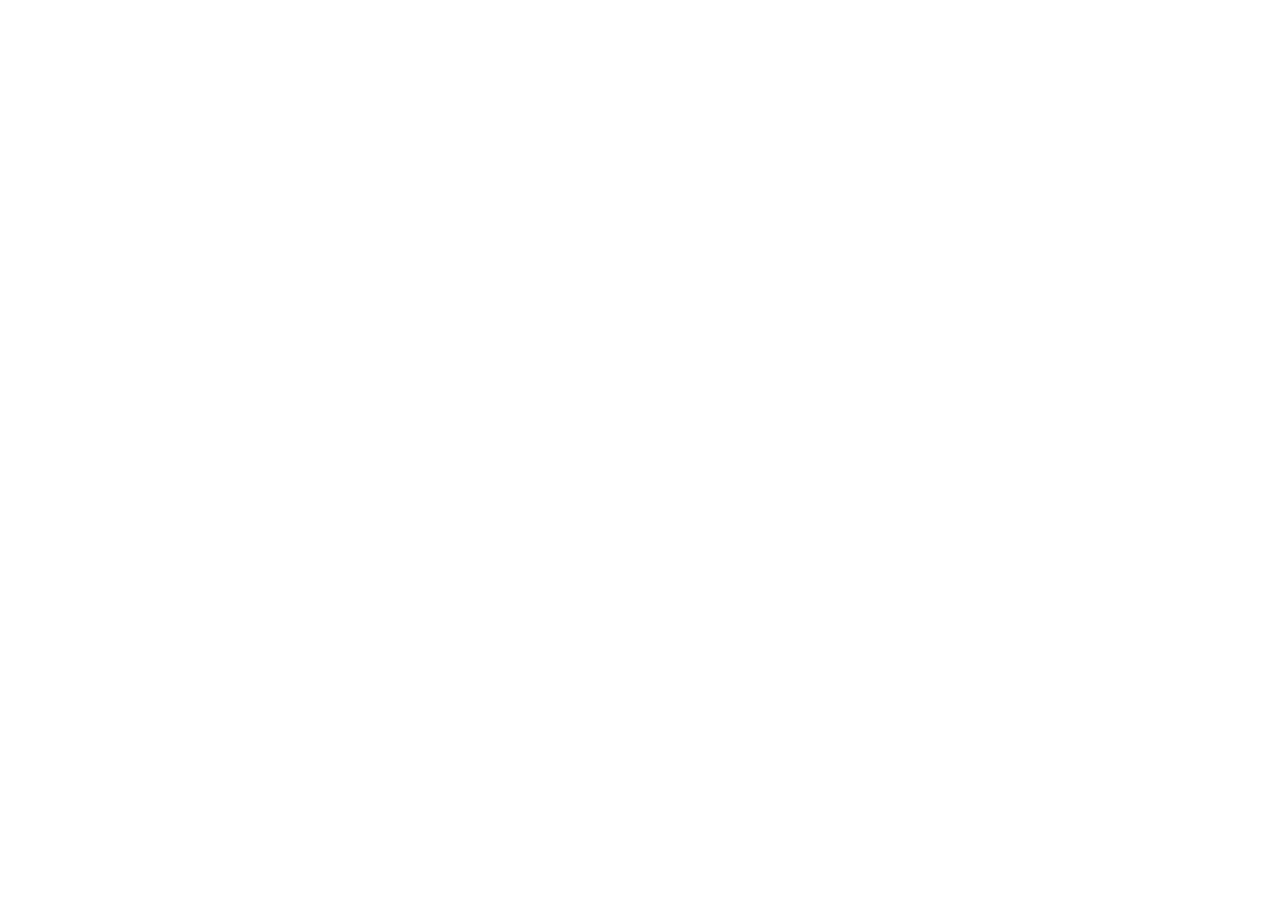
==== index.html @ 8b8c8ed5 "Make the round 2 page the main page; keep round 1 at round-one.html The main address now shows the r" ====
<!doctype html>
<html lang="en">
<head>
  <meta charset="utf-8">
  <meta name="viewport" content="width=device-width, initial-scale=1">
  <meta name="robots" content="noindex">
  <title></title>
  <link rel="preconnect" href="https://fonts.googleapis.com">
  <link rel="preconnect" href="https://fonts.gstatic.com" crossorigin>
  <link rel="stylesheet" href="https://fonts.googleapis.com/css2?family=Inter:wght@400;500;600&family=Source+Serif+4:ital,opsz,wght@0,8..60,400;0,8..60,600;1,8..60,500&display=swap">
  <link rel="stylesheet" href="style.css">
  <link rel="stylesheet" href="round-two.css">
</head>
<body class="round-two">
  <p id="draft-note" class="draft-note"></p>

  <header class="masthead">
    <div class="wrap wide">
      <p id="app-name" class="app-name"></p>
      <h1 id="title"></h1>
      <p id="intro" class="intro"></p>
    </div>
  </header>

  <main id="main" class="wrap wide">
    <section id="upload-screen" class="upload-screen"></section>
    <section id="splash" class="splash" hidden></section>
    <div id="reader" class="reader" hidden></div>
  </main>

  <dialog id="tier-dialog" class="tier-dialog" aria-labelledby="tier-dialog-title"></dialog>

  <footer class="site-footer">
    <div class="wrap wide">
      <p id="footer-note"></p>
      <p id="tester-code" class="tester-code"></p>
    </div>
  </footer>

  <script src="engine.js"></script>
  <script src="round-two.js"></script>
</body>
</html>
---- round-two.css ----
/* Round 2 test page. Builds on style.css, tuned for a laptop screen first.
   One accent per job: the tier dot carries the tier, gold marks an ask,
   and everything else stays plum on cream. Rows are separated by hairlines,
   not boxes inside boxes. */

:root {
  --tier-1: #A63A2B;      /* brick */
  --tier-2: #C9A227;      /* gold */
  --tier-3: #2F6B45;      /* green */
  --tier-not-set: #8A8A8A;
  --rule: rgba(59, 35, 64, 0.14);
  --paper: #FFFFFF;
  --highlight: #F3E3A6;   /* plum text on it: 10.9:1 */
}

/* A closed panel stays closed, whatever layout its class gives it. */
[hidden] {
  display: none !important;
}

.print-only {
  display: none;
}

/* One note at the top: this page shows draft wording. */
.draft-note {
  margin: 0;
  padding: 8px 16px;
  background: var(--plum);
  color: var(--cream);
  font-size: 0.9375rem;
  font-weight: 500;
  text-align: center;
}

/* Use the full width of a laptop screen. */
.wrap.wide {
  max-width: 1200px;
}

/* Once a lease is open, the title and intro step aside, so the content
   starts near the top of the screen. */
body.reading .masthead {
  padding: 20px 0 8px;
}

body.reading .masthead h1,
body.reading .masthead .intro {
  display: none;
}

body.reading .app-name {
  margin-bottom: 0;
}

/* ---------- Tier labels: a dot and a name ---------- */

.tier-label {
  display: inline-flex;
  align-items: center;
  gap: 8px;
  min-height: 44px;
  padding: 0 4px;
  border: none;
  background: none;
  color: var(--plum);
  font: inherit;
  font-weight: 600;
  cursor: pointer;
}

.tier-label:hover span:last-child {
  text-decoration: underline;
  text-underline-offset: 4px;
}

.tier-label:focus-visible {
  outline: 3px solid var(--slate);
  outline-offset: 2px;
  border-radius: 6px;
}

.tier-dot {
  width: 10px;
  height: 10px;
  border-radius: 50%;
  flex: none;
  background: var(--tier-not-set);
}

.tier-1 .tier-dot { background: var(--tier-1); }
.tier-2 .tier-dot { background: var(--tier-2); }
.tier-3 .tier-dot { background: var(--tier-3); }
.tier-not-set .tier-dot { background: transparent; border: 2px solid var(--tier-not-set); }

.tier-heading {
  font-family: var(--serif);
  font-size: 1.5rem;
  font-weight: 600;
  margin-left: -4px;
}

.tier-heading .tier-dot {
  width: 12px;
  height: 12px;
}

.tier-dialog {
  max-width: 34rem;
  padding: 28px;
  border: none;
  border-radius: var(--radius);
  box-shadow: 0 10px 40px rgba(59, 35, 64, 0.25);
  color: var(--plum);
}

.tier-dialog::backdrop {
  background: rgba(59, 35, 64, 0.45);
}

.tier-dialog h2 {
  font-size: 1.375rem;
  margin-bottom: 16px;
}

.tier-scale {
  display: grid;
  grid-template-columns: auto 1fr;
  gap: 12px 20px;
  align-items: baseline;
  margin: 16px 0 24px;
}

.tier-scale dt {
  display: flex;
  align-items: center;
  gap: 8px;
  font-weight: 600;
  white-space: nowrap;
}

.tier-scale dd {
  margin: 0;
  color: var(--plum-muted);
}

/* ---------- Splash page ---------- */

.splash {
  max-width: 46rem;
  padding-top: 8px;
}

.splash-title {
  font-size: 2rem;
}

.splash-lead {
  margin-top: 12px;
  font-size: 1.1875rem;
}

.splash-part {
  margin-top: 32px;
  padding-top: 24px;
  border-top: 1px solid var(--rule);
}

.splash-part h3 {
  font-size: 1.25rem;
  margin-bottom: 8px;
}

.splash-versions {
  margin: 12px 0 0;
  padding-left: 1.2em;
}

.splash-versions li + li {
  margin-top: 8px;
}

.splash-note {
  margin-top: 16px;
  color: var(--plum-muted);
}

.splash-buttons {
  display: flex;
  flex-wrap: wrap;
  gap: 12px;
  margin-top: 16px;
}

/* ---------- Reader: switcher, tools and tracker ---------- */

.reader-bar {
  position: sticky;
  top: 0;
  z-index: 5;
  display: grid;
  grid-template-columns: 1fr auto;
  gap: 4px 16px;
  align-items: center;
  margin: 0 -16px 8px;
  padding: 10px 16px 6px;
  background: var(--cream);
  border-bottom: 1px solid var(--rule);
}

.wide-switcher {
  position: static;
  margin: 0;
  padding: 0;
  border: none;
  flex-wrap: wrap;
}

.wide-switcher .switch-button {
  flex: 0 1 auto;
  padding: 8px 18px;
}

.reader-tools {
  display: flex;
  gap: 20px;
}

.tracker {
  grid-column: 1 / -1;
  display: flex;
  gap: 12px;
  align-items: center;
  font-size: 0.9375rem;
  color: var(--plum-muted);
}

.tracker-list {
  display: flex;
  flex-wrap: wrap;
  gap: 0 18px;
  margin: 0;
  padding: 0;
  list-style: none;
}

.tracker a {
  display: inline-block;
  padding: 8px 0;
  color: var(--plum-muted);
  text-decoration: none;
}

.tracker a[aria-current="true"] {
  color: var(--plum);
  font-weight: 600;
  box-shadow: inset 0 -2px 0 var(--plum);
}

.tracker-label {
  font-weight: 600;
}

/* ---------- Shared pieces ---------- */

.text-toggle {
  min-height: 44px;
  padding: 0;
  border: none;
  background: none;
  color: var(--plum);
  font: inherit;
  font-weight: 600;
  text-decoration: underline;
  text-decoration-color: rgba(59, 35, 64, 0.35);
  text-underline-offset: 4px;
  cursor: pointer;
}

.text-toggle:hover {
  text-decoration-color: var(--plum);
}

.text-toggle:focus-visible {
  outline: 3px solid var(--slate);
  outline-offset: 3px;
  border-radius: 4px;
}

.version-view {
  padding-top: 24px;
}

.version-view .version-heading {
  font-size: 2rem;
  margin-bottom: 6px;
}

.version-view .version-description {
  margin: 0 0 20px;
  font-size: 1.125rem;
}

.version-notes {
  margin-bottom: 8px;
}

.flag-line {
  color: var(--plum);
  font-weight: 600;
}

.tier-group {
  margin-top: 48px;
  scroll-margin-top: 140px;
}

.group-title {
  margin: 0 0 4px;
  font-size: 1.5rem;
}

.group-intro {
  margin: 0 0 8px;
  color: var(--plum-muted);
}

.row {
  padding: 24px 0;
  border-top: 1px solid var(--rule);
}

.row-top {
  display: flex;
  flex-wrap: wrap;
  gap: 8px 16px;
  align-items: baseline;
  justify-content: space-between;
}

.row-title {
  font-size: 1.3125rem;
  margin: 0;
}

.row-ref {
  margin: 12px 0 0;
  font-size: 0.875rem;
  color: var(--plum-muted);
  letter-spacing: 0.01em;
}

.row-links {
  display: flex;
  gap: 24px;
  margin-top: 8px;
}

.flag-mark {
  display: inline-block;
  padding: 2px 10px;
  border-radius: 999px;
  background: var(--gold);
  color: var(--plum);
  font-size: 0.875rem;
  font-weight: 600;
  white-space: nowrap;
}

.meaning {
  margin-top: 8px;
  max-width: 44rem;
}

.meaning-line {
  margin: 6px 0 0;
  font-size: 1.0625rem;
}

.unsure-line {
  margin: 6px 0 0;
  font-weight: 600;
}

.good-mark {
  display: inline-block;
  padding: 1px 8px;
  border: 1.5px solid var(--tier-3);
  border-radius: 999px;
  font-size: 0.8125rem;
  font-weight: 600;
  vertical-align: 1px;
}

/* The asks, as in round 1: one line, then short bullets. */
.asks {
  margin-top: 16px;
  max-width: 44rem;
}

.asks-intro {
  margin: 0;
  font-weight: 600;
}

.ask-bullets {
  margin: 8px 0 0;
  padding-left: 1.25em;
}

.ask-bullets li {
  margin-top: 6px;
}

.ask-bullets li::marker {
  color: var(--gold);
  font-size: 1.2em;
}

.ask-text {
  display: block;
  font-size: 1.0625rem;
  font-weight: 500;
}

.ask-why {
  display: block;
  color: var(--plum-muted);
}

.why-label {
  font-weight: 600;
}

.what-to-say {
  display: grid;
  gap: 10px;
  margin: 4px 0 8px;
  padding: 14px 16px;
  background: var(--paper);
  border-radius: 10px;
}

.what-to-say p {
  margin: 0;
}

.legal-caution {
  color: var(--plum-muted);
  font-size: 0.9375rem;
}

.legal-wording {
  font-family: var(--serif);
}

.proof {
  margin: 0;
  padding-left: 12px;
  border-left: 2px solid var(--rule);
}

.proof-label {
  font-weight: 600;
  font-size: 0.9375rem;
}

.proof-quote {
  margin: 2px 0 0;
  font-family: var(--serif);
  font-style: italic;
}

.proof-source,
.proof-note {
  margin: 4px 0 0;
  font-size: 0.875rem;
  color: var(--plum-muted);
}

.proof-source a {
  color: var(--plum);
}

.lease-text {
  margin-top: 12px;
  box-shadow: none;
  border-radius: 10px;
}

.cue-mark {
  background: var(--highlight);
  color: inherit;
  padding: 0 2px;
  border-radius: 2px;
}

/* ---------- A: annotated lease ---------- */

.annotated-row {
  display: grid;
  gap: 20px 40px;
}

.lease-page .row-ref {
  margin: 0 0 4px;
}

.lease-page .lease-text {
  margin-top: 0;
  background: var(--paper);
  border: 1px solid var(--rule);
  padding: 22px 24px;
}

.margin-note {
  padding-left: 20px;
  border-left: 2px solid var(--rule);
}

.margin-note .meaning,
.margin-note .asks {
  max-width: none;
}

/* ---------- B: plain checklist ---------- */

.checklist-row .row-title {
  font-size: 1.375rem;
}

/* ---------- C: summary first ---------- */

.summary-counts {
  display: grid;
  grid-template-columns: repeat(3, minmax(0, 1fr));
  gap: 12px;
  margin: 24px 0 0;
}

.count-tile {
  display: flex;
  flex-direction: column;
  gap: 2px;
  padding: 16px 18px;
  background: var(--paper);
  border-radius: 12px;
  color: var(--plum);
  text-decoration: none;
  border-top: 4px solid var(--rule);
}

.count-tile.tier-1 { border-top-color: var(--tier-1); }
.count-tile.tier-2 { border-top-color: var(--tier-2); }
.count-tile.tier-asks { border-top-color: var(--plum); }

.count-tile:focus-visible {
  outline: 3px solid var(--slate);
  outline-offset: 3px;
}

.count-label {
  color: var(--plum-muted);
  font-weight: 500;
}

.count-number {
  font-family: var(--serif);
  font-size: 2.25rem;
  font-weight: 600;
  line-height: 1.1;
}

.summary-row {
  padding: 0;
}

.summary-heading {
  margin: 0;
  font-family: var(--sans);
  font-size: 1.125rem;
}

.summary-toggle {
  display: flex;
  width: 100%;
  min-height: 60px;
  gap: 12px;
  align-items: center;
  padding: 14px 0;
  border: none;
  background: none;
  color: var(--plum);
  font: inherit;
  font-weight: 600;
  text-align: left;
  cursor: pointer;
}

.summary-toggle::before {
  content: "▸";
  color: var(--plum-muted);
}

.summary-toggle[aria-expanded="true"]::before {
  content: "▾";
}

.summary-toggle:hover .summary-name {
  text-decoration: underline;
  text-underline-offset: 4px;
}

.summary-toggle:focus-visible {
  outline: 3px solid var(--slate);
  outline-offset: 2px;
}

.summary-name {
  flex: 1;
}

.summary-detail {
  padding: 0 0 24px 24px;
}

/* "Risk summary first" reads at a larger size, so it's easy on the eyes. */
.layout-C .meaning-line,
.layout-C .ask-text {
  font-size: 1.125rem;
  line-height: 1.65;
}

/* ---------- What to do next ---------- */

.ask-list {
  margin-top: 64px;
}

.ask-items {
  margin: 16px 0 0;
  padding-left: 1.6em;
  display: grid;
  gap: 16px;
}

.ask-item::marker {
  font-weight: 600;
}

.ask-item p {
  margin: 0;
}

.ask-item-top .ask-text {
  display: inline;
}

.ask-item-section {
  margin-left: 10px;
  font-size: 0.9375rem;
  color: var(--plum-muted);
}

/* ---------- Laptop: lease text and note side by side ---------- */

@media (min-width: 960px) {
  .annotated-row {
    grid-template-columns: minmax(0, 1.35fr) minmax(0, 1fr);
    align-items: start;
  }
}

@media (max-width: 959px) {
  /* On a narrow screen the bar would cover too much, so it scrolls away. */
  .reader-bar {
    position: static;
    grid-template-columns: 1fr;
  }

  .margin-note {
    padding-left: 0;
    border-left: none;
  }

  .summary-counts {
    grid-template-columns: 1fr;
  }
}

/* ---------- Printing ---------- */

@media print {
  .draft-note,
  .reader-bar,
  .text-toggle,
  .print-button {
    display: none !important;
  }

  .print-only {
    display: block;
  }

  /* Printing the whole page opens every closed panel, such as the lease's
     words and "See what to say". Word meanings stay closed. */
  body.print-page [data-print-open][hidden] {
    display: block !important;
  }

  .row,
  .ask-item {
    break-inside: avoid;
  }

  /* "Print this list" prints only the ask list. */
  body.print-list .masthead,
  body.print-list .site-footer,
  body.print-list .version-view > :not(.ask-list),
  body.print-list .tier-dialog {
    display: none !important;
  }
}
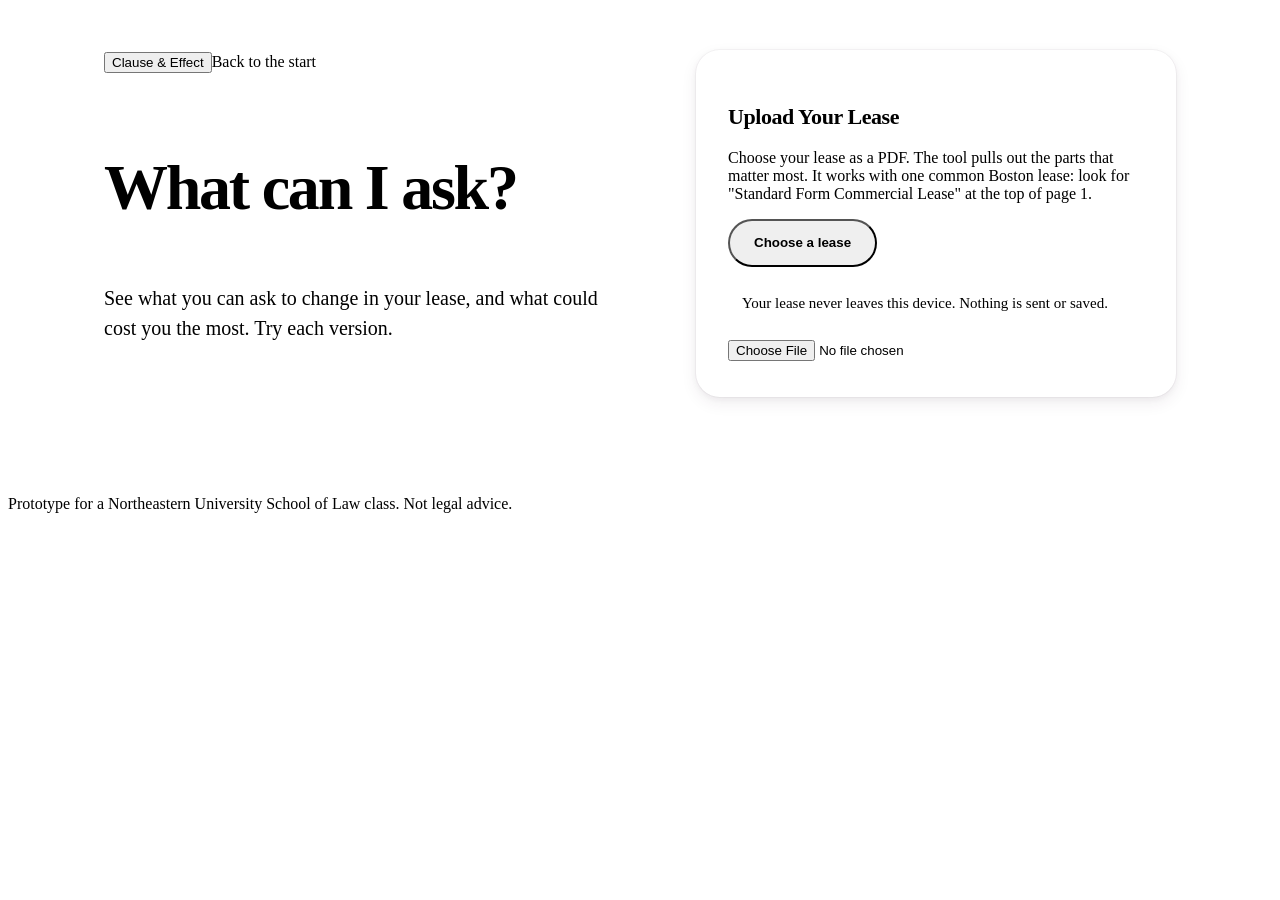
==== commit 809cd998: "Give the main page an app look, an opening screen and small motion touches - New app-look.css, follo" ====
--- a/index.html
+++ b/index.html
@@ -7,11 +7,13 @@
   <title></title>
   <link rel="preconnect" href="https://fonts.googleapis.com">
   <link rel="preconnect" href="https://fonts.gstatic.com" crossorigin>
-  <link rel="stylesheet" href="https://fonts.googleapis.com/css2?family=Inter:wght@400;500;600&family=Source+Serif+4:ital,opsz,wght@0,8..60,400;0,8..60,600;1,8..60,500&display=swap">
+  <link rel="stylesheet" href="https://fonts.googleapis.com/css2?family=Inter:wght@400;500;600;700;800&family=Source+Serif+4:ital,opsz,wght@0,8..60,400;0,8..60,600;1,8..60,500&display=swap">
   <link rel="stylesheet" href="style.css">
   <link rel="stylesheet" href="round-two.css">
+  <link rel="stylesheet" href="app-look.css">
 </head>
 <body class="round-two">
+  <div id="opening" class="opening" aria-hidden="true"></div>
   <p id="draft-note" class="draft-note"></p>
 
   <header class="masthead">
--- a/round-two.css
+++ b/round-two.css
@@ -350,6 +350,13 @@
   letter-spacing: 0.01em;
 }
 
+/* In every version the section number sits above the section's name. */
+.checklist-row .row-ref,
+.summary-detail .row-ref,
+.whole-row .row-ref {
+  margin: 0 0 4px;
+}
+
 .row-links {
   display: flex;
   gap: 24px;
@@ -506,6 +513,11 @@
   margin: 0 0 4px;
 }
 
+/* A section with no explanation yet: its name sits above the lease's words. */
+.lease-page .row-title {
+  margin: 0 0 12px;
+}
+
 .lease-page .lease-text {
   margin-top: 0;
   background: var(--paper);
@@ -672,10 +684,67 @@
 }
 
 @media (max-width: 959px) {
-  /* On a narrow screen the bar would cover too much, so it scrolls away. */
+  /* On a narrow screen the whole bar would cover too much. Only the
+     version buttons stay at the top, in one row that swipes sideways.
+     The tools and "On this page" scroll away. */
   .reader-bar {
-    position: static;
+    display: contents;
+  }
+
+  .wide-switcher {
+    position: sticky;
+    top: 0;
+    z-index: 5;
+    flex-wrap: nowrap;
+    overflow-x: auto;
+    scrollbar-width: none; /* the cut-off last button shows there's more */
+    margin: 0 -16px;
+    padding: 10px 16px;
+    background: var(--cream);
+    border-bottom: 1px solid var(--rule);
+  }
+
+  .wide-switcher .switch-button {
+    flex: 0 0 auto;
+    white-space: nowrap;
+  }
+
+  .reader-tools {
+    margin-top: 4px;
+  }
+
+  .tracker {
+    flex-direction: column;
+    align-items: flex-start;
+    gap: 0;
+    padding-bottom: 6px;
+    border-bottom: 1px solid var(--rule);
+  }
+
+  .tier-group {
+    scroll-margin-top: 80px;
+  }
+
+  /* Each tier's meaning sits under its name, not in a narrow column. */
+  .tier-scale {
     grid-template-columns: 1fr;
+    gap: 2px;
+  }
+
+  .tier-scale dd {
+    margin-bottom: 12px;
+  }
+
+  /* The "You can ask about this" tag goes under the section's name. */
+  .summary-toggle {
+    display: grid;
+    grid-template-columns: auto 1fr;
+    gap: 6px 12px;
+  }
+
+  .summary-toggle .flag-mark {
+    grid-column: 2;
+    justify-self: start;
   }
 
   .margin-note {
--- a/app-look.css
+++ b/app-look.css
@@ -0,0 +1,759 @@
+/* App look for the main page, loaded after style.css and round-two.css.
+   Borrowed from two real design systems (awesome-design-md):
+   - Wise: one heavy display headline, 24 px rounded cards and buttons,
+     white cards on a tinted canvas (the surface contrast is the depth),
+     tinted status badges, a dark footer band.
+   - Airbnb: modest section headings, one soft shadow used only on
+     floating things, a pill-shaped bar holding the main controls.
+   Our own colors stay: cream canvas, plum ink, gold for asks, brick,
+   gold and green for the tiers. The logo and the lease's words keep the
+   serif; everything else is Inter. */
+
+:root {
+  --card: #FFFFFF;
+  --canvas-deep: #EFE8D9;   /* secondary buttons and quiet fills */
+  --ask-tint: #FBF3D9;      /* pale gold behind an ask */
+  --card-radius: 24px;
+  --float-shadow: 0 0 0 1px rgba(59, 35, 64, 0.04), 0 2px 6px rgba(59, 35, 64, 0.05), 0 6px 16px rgba(59, 35, 64, 0.08);
+  --tier-1-bg: #F6E3DF;  --tier-1-ink: #7A2A1F;  /* 8.4:1 */
+  --tier-2-bg: #F7EDCB;  --tier-2-ink: #5C4A0E;  /* 7.9:1 */
+  --tier-3-bg: #DCEBDF;  --tier-3-ink: #1F4D30;  /* 8.6:1 */
+}
+
+body {
+  font-feature-settings: "calt", "cv11";
+}
+
+h1,
+h2,
+h3,
+.tier-heading,
+.count-number {
+  font-family: var(--sans);
+}
+
+/* ---------- Headings: one heavy headline, modest everything else ---------- */
+
+.masthead h1 {
+  font-size: 2.75rem;
+  font-weight: 800;
+  line-height: 1;
+  letter-spacing: -0.035em;
+}
+
+.intro {
+  margin-top: 20px;
+  font-size: 1.25rem;
+  line-height: 1.5;
+}
+
+.splash-title,
+.version-view .version-heading {
+  font-size: 2.25rem;
+  font-weight: 800;
+  line-height: 1.05;
+  letter-spacing: -0.03em;
+}
+
+.splash-part h3,
+.group-title,
+.tier-heading {
+  font-size: 1.5rem;
+  font-weight: 700;
+  letter-spacing: -0.02em;
+}
+
+.row-title,
+.checklist-row .row-title {
+  font-size: 1.25rem;
+  font-weight: 600;
+  letter-spacing: -0.012em;
+}
+
+.row-ref {
+  font-weight: 500;
+  letter-spacing: 0;
+}
+
+/* ---------- Buttons: 48 px tall, fully rounded ---------- */
+
+.button {
+  min-height: 48px;
+  padding: 12px 24px;
+  border-radius: 999px;
+  font-weight: 600;
+}
+
+.button-secondary {
+  border-color: transparent;
+  background: var(--canvas-deep);
+}
+
+.button:hover {
+  box-shadow: var(--float-shadow);
+}
+
+/* ---------- Upload screen: headline left, card right on a laptop ---------- */
+
+.upload-card {
+  border: none;
+  border-radius: var(--card-radius);
+  box-shadow: var(--float-shadow);
+  padding: 28px 24px;
+}
+
+.upload-title {
+  font-family: var(--sans);
+  font-size: 1.375rem;
+  font-weight: 700;
+  letter-spacing: -0.02em;
+}
+
+.privacy-note {
+  display: flex;
+  gap: 8px;
+  margin-top: 16px;
+  padding: 12px 14px;
+  border-radius: 14px;
+  background: var(--cream);
+  color: var(--plum-muted);
+  font-size: 0.9375rem;
+}
+
+/* ---------- The reader's bar: one floating pill, like a search bar ---------- */
+
+.reader-bar {
+  margin: 0 0 8px;
+  padding: 10px 0;
+  border-bottom: none;
+}
+
+.wide-switcher {
+  gap: 4px;
+  padding: 6px;
+  border-radius: 999px;
+  background: var(--card);
+  box-shadow: var(--float-shadow);
+}
+
+.wide-switcher .switch-button {
+  min-height: 44px;
+  padding: 8px 20px;
+  border: none;
+  background: transparent;
+}
+
+.wide-switcher .switch-button:hover {
+  background: var(--cream);
+}
+
+.wide-switcher .switch-button[aria-pressed="true"] {
+  background: var(--plum);
+  color: var(--cream);
+}
+
+/* ---------- Motion ---------- */
+
+/* The sliding pill: it sits behind the buttons and moves to the chosen
+   one. When it's there, the chosen button lets it show through. */
+.wide-switcher {
+  position: relative;
+}
+
+.switch-pill {
+  position: absolute;
+  top: 0;
+  left: 0;
+  z-index: 0;
+  border-radius: 999px;
+  background: var(--plum);
+  transition: transform 0.35s cubic-bezier(0.3, 0.7, 0.2, 1), width 0.35s cubic-bezier(0.3, 0.7, 0.2, 1);
+  pointer-events: none;
+}
+
+.switch-pill.no-slide {
+  transition: none;
+}
+
+.wide-switcher .switch-button {
+  position: relative;
+  z-index: 1;
+  transition: color 0.2s ease;
+}
+
+.wide-switcher:has(.switch-pill[style]) .switch-button[aria-pressed="true"] {
+  background: transparent;
+}
+
+/* Cards rise into place as they scroll into view. */
+.row.waiting,
+.count-tile.waiting {
+  opacity: 0;
+  transform: translateY(14px);
+}
+
+.row,
+.count-tile {
+  transition: opacity 0.5s ease, transform 0.5s cubic-bezier(0.2, 0.7, 0.2, 1);
+}
+
+/* The highlighter sweep: the gold stroke draws across the key phrase,
+   like the stroke behind the logo's ampersand. */
+.cue-mark {
+  background: linear-gradient(var(--highlight), var(--highlight)) no-repeat 0 0 / 100% 100%;
+  transition: background-size 0.9s cubic-bezier(0.4, 0, 0.2, 1) 0.15s;
+}
+
+.cue-mark.waiting {
+  background-size: 0% 100%;
+}
+
+/* ---------- The opening screen: an arcade-style title card ---------- */
+
+.opening {
+  position: fixed;
+  inset: 0;
+  z-index: 100;
+  display: flex;
+  flex-direction: column;
+  align-items: center;
+  justify-content: center;
+  gap: 20px;
+  padding: 24px;
+  background: var(--cream);
+  color: var(--plum);
+  cursor: pointer;
+  /* If the script never runs, the screen still goes away on its own. */
+  animation: opening-fallback 0s linear 5s forwards;
+}
+
+/* Faint scanlines, like an old arcade screen. */
+.opening::after {
+  content: "";
+  position: absolute;
+  inset: 0;
+  background: repeating-linear-gradient(to bottom, rgba(59, 35, 64, 0.05) 0 1px, transparent 1px 4px);
+  pointer-events: none;
+}
+
+.opening.leaving {
+  animation: opening-wipe 0.6s cubic-bezier(0.7, 0, 0.3, 1) forwards;
+}
+
+.opening-logo {
+  display: flex;
+  align-items: baseline;
+  margin: 0;
+  font-family: var(--serif);
+  font-size: clamp(2.5rem, 9vw, 6rem);
+  font-weight: 600;
+  letter-spacing: -0.02em;
+  line-height: 1;
+  animation: opening-flicker 0.45s steps(3) both;
+}
+
+/* Each letter appears as a plum block, then turns into the letter, so a
+   block cursor seems to travel across the word like an arcade title. */
+.opening-letter {
+  animation: opening-type 0.16s linear both;
+}
+
+/* The "&" pops in, and its gold highlighter stroke sweeps behind it. */
+.opening-amp {
+  position: relative;
+  isolation: isolate;
+  margin: 0 0.16em;
+  font-style: italic;
+  font-weight: 500;
+  font-size: 1.45em;
+  color: var(--plum);
+  opacity: 0;
+  animation: opening-pop 0.4s cubic-bezier(0.3, 1.6, 0.5, 1) var(--d) forwards;
+}
+
+.opening-amp::before {
+  content: "";
+  position: absolute;
+  z-index: -1;
+  left: -0.2em;
+  right: -0.26em;
+  top: 0.36em;
+  height: 0.5em;
+  background: var(--gold-highlight);
+  transform: rotate(-3deg) scaleX(0);
+  transform-origin: left center;
+  animation: opening-sweep 0.35s cubic-bezier(0.4, 0, 0.2, 1) calc(var(--d) + 0.2s) forwards;
+}
+
+.opening-line {
+  margin: 0;
+  font-size: clamp(1.125rem, 2.4vw, 1.5rem);
+  font-weight: 600;
+  letter-spacing: -0.01em;
+  opacity: 0;
+  animation: opening-rise 0.5s ease forwards;
+}
+
+@keyframes opening-type {
+  0% { opacity: 0; }
+  1%, 60% { opacity: 1; color: transparent; background: var(--plum); }
+  61%, 100% { opacity: 1; color: inherit; background: transparent; }
+}
+@keyframes opening-pop {
+  from { opacity: 0; transform: scale(0.3) rotate(-12deg); }
+  to { opacity: 1; transform: none; }
+}
+@keyframes opening-sweep { to { transform: rotate(-3deg) scaleX(1); } }
+@keyframes opening-rise {
+  from { opacity: 0; transform: translateY(10px); }
+  to { opacity: 0.85; transform: none; }
+}
+@keyframes opening-flicker {
+  0% { opacity: 0; }
+  50% { opacity: 0.6; }
+  100% { opacity: 1; }
+}
+@keyframes opening-wipe { to { clip-path: inset(0 0 100% 0); } }
+@keyframes opening-fallback { to { visibility: hidden; pointer-events: none; } }
+
+@media (prefers-reduced-motion: reduce) {
+  .opening {
+    display: none;
+  }
+
+  .switch-pill,
+  .row,
+  .count-tile,
+  .cue-mark {
+    transition: none;
+  }
+}
+
+@media print {
+  .row.waiting,
+  .count-tile.waiting {
+    opacity: 1;
+    transform: none;
+  }
+
+  .cue-mark.waiting {
+    background-size: 100% 100%;
+  }
+}
+
+.tracker a[aria-current="true"] {
+  box-shadow: none;
+  color: var(--plum);
+  text-decoration: underline;
+  text-decoration-thickness: 2px;
+  text-underline-offset: 6px;
+}
+
+/* ---------- Notes, tiers and badges ---------- */
+
+.version-notes {
+  border: none;
+  border-radius: var(--card-radius);
+  background: var(--canvas-deep);
+  padding: 20px 24px;
+}
+
+/* Tier labels read as tinted badges, always with their name. */
+.tier-label:not(.tier-heading) {
+  min-height: 32px;
+  padding: 4px 12px;
+  border-radius: 999px;
+  font-size: 0.9375rem;
+}
+
+.tier-label.tier-1:not(.tier-heading) { background: var(--tier-1-bg); color: var(--tier-1-ink); }
+.tier-label.tier-2:not(.tier-heading) { background: var(--tier-2-bg); color: var(--tier-2-ink); }
+.tier-label.tier-3:not(.tier-heading) { background: var(--tier-3-bg); color: var(--tier-3-ink); }
+.tier-label.tier-not-set:not(.tier-heading) { background: var(--canvas-deep); }
+
+.flag-mark {
+  padding: 4px 12px;
+  font-size: 0.875rem;
+}
+
+/* ---------- Sections: white cards on cream ---------- */
+
+.tier-group {
+  margin-top: 56px;
+}
+
+.group-title {
+  margin-bottom: 16px;
+}
+
+.row {
+  border-top: none;
+}
+
+.checklist-row,
+.unsorted-row,
+.whole-row {
+  margin-top: 12px;
+  padding: 24px 28px;
+  border-radius: var(--card-radius);
+  background: var(--card);
+}
+
+/* Inside a white card the lease's words sit on cream, so they still read
+   as a separate page. */
+.checklist-row .lease-text,
+.unsorted-row .lease-text,
+.whole-row .lease-text,
+.summary-detail .lease-text {
+  background: var(--cream);
+  border: none;
+  border-radius: 16px;
+}
+
+/* A: the lease's words are the white page; the note sits beside it. */
+.annotated-row {
+  padding: 28px 0;
+}
+
+.annotated-row + .annotated-row {
+  border-top: 1px solid var(--rule);
+}
+
+.lease-page .lease-text {
+  border: none;
+  border-radius: 20px;
+  box-shadow: var(--float-shadow);
+  padding: 28px 32px;
+}
+
+.margin-note {
+  border-left: none;
+  padding-left: 0;
+}
+
+/* C: each tier is one white card, its sections a list inside it. */
+.layout-C .tier-group {
+  padding: 8px 28px 8px;
+  border-radius: var(--card-radius);
+  background: var(--card);
+}
+
+.layout-C .tier-group .group-title {
+  margin: 16px 0 4px;
+}
+
+.summary-row + .summary-row {
+  border-top: 1px solid var(--rule);
+}
+
+.count-tile {
+  border: none;
+  border-radius: var(--card-radius);
+  background: var(--card);
+  padding: 20px 24px;
+}
+
+.count-tile.tier-1 { box-shadow: inset 0 4px 0 var(--tier-1); }
+.count-tile.tier-2 { box-shadow: inset 0 4px 0 var(--tier-2); }
+.count-tile.tier-asks { box-shadow: inset 0 4px 0 var(--plum); }
+
+.count-number {
+  font-size: 2.75rem;
+  font-weight: 800;
+  letter-spacing: -0.03em;
+}
+
+/* The asks: a pale gold card, not a ruled box. */
+.asks {
+  padding: 18px 20px;
+  border: none;
+  border-radius: 18px;
+  background: var(--ask-tint);
+}
+
+.what-to-say {
+  border-radius: 14px;
+}
+
+/* ---------- Footer: a plum band ---------- */
+
+.site-footer {
+  margin-top: 64px;
+  padding: 40px 0 48px;
+  border-top: none;
+  background: var(--plum);
+  color: var(--cream);
+}
+
+.site-footer .tester-code {
+  color: var(--cream);
+}
+
+/* ---------- How this works: version cards ---------- */
+
+.splash-part {
+  border-top: none;
+  padding-top: 0;
+  margin-top: 40px;
+}
+
+.version-cards {
+  display: grid;
+  gap: 12px;
+  margin-top: 16px;
+}
+
+.version-card {
+  display: flex;
+  flex-direction: column;
+  gap: 6px;
+  min-height: 44px;
+  padding: 22px 24px;
+  border: none;
+  border-radius: var(--card-radius);
+  background: var(--card);
+  color: var(--plum);
+  font: inherit;
+  text-align: left;
+  cursor: pointer;
+  box-shadow: var(--float-shadow);
+  transition: transform 0.15s ease, box-shadow 0.15s ease;
+}
+
+.version-card:hover {
+  transform: translateY(-2px);
+  box-shadow: 0 0 0 1px rgba(59, 35, 64, 0.06), 0 4px 10px rgba(59, 35, 64, 0.08), 0 12px 28px rgba(59, 35, 64, 0.12);
+}
+
+.version-card:focus-visible {
+  outline: 3px solid var(--slate);
+  outline-offset: 3px;
+}
+
+.version-card-name {
+  display: flex;
+  justify-content: space-between;
+  align-items: center;
+  font-size: 1.25rem;
+  font-weight: 700;
+  letter-spacing: -0.015em;
+}
+
+/* An arrow on each card, drawn in CSS so it adds no words. */
+.version-card-name::after {
+  content: "";
+  width: 9px;
+  height: 9px;
+  margin-right: 4px;
+  border-top: 2.5px solid currentColor;
+  border-right: 2.5px solid currentColor;
+  transform: rotate(45deg);
+}
+
+.version-card-text {
+  color: var(--plum-muted);
+  line-height: 1.5;
+}
+
+.splash-whole {
+  display: flex;
+  flex-wrap: wrap;
+  gap: 8px 20px;
+  align-items: center;
+  margin-top: 20px;
+}
+
+.splash-whole .splash-note {
+  margin: 0;
+  flex: 1 1 20rem;
+}
+
+/* The tiers, as four small cards. */
+.splash .tier-scale {
+  gap: 8px;
+}
+
+.splash .tier-scale dt,
+.splash .tier-scale dd {
+  margin: 0;
+  background: var(--card);
+}
+
+.splash .tier-scale dt {
+  padding: 16px 18px 4px;
+  border-radius: 18px 18px 0 0;
+}
+
+.splash .tier-scale dd {
+  padding: 0 18px 16px;
+  border-radius: 0 0 18px 18px;
+  margin-bottom: 4px;
+}
+
+/* ---------- Laptop ---------- */
+
+@media (min-width: 1024px) {
+  .masthead h1 {
+    font-size: 4rem;
+  }
+
+  .splash-title,
+  .version-view .version-heading {
+    font-size: 3rem;
+  }
+
+  /* Upload screen: the headline on the left, the upload card on the right. */
+  body:not(.reading) {
+    display: grid;
+    grid-template-columns: minmax(32px, 1fr) minmax(0, 600px) minmax(0, 480px) minmax(32px, 1fr);
+    grid-template-rows: auto 1fr auto;
+    column-gap: 64px;
+  }
+
+  body:not(.reading) > .draft-note {
+    grid-column: 1 / -1;
+    grid-row: 1;
+  }
+
+  /* The logo sits at the top like an app's nav bar; the headline is
+     centered in the space below it. */
+  body:not(.reading) > .masthead {
+    grid-column: 2;
+    grid-row: 2;
+    padding: 28px 0 96px;
+  }
+
+  body:not(.reading) > .masthead .wrap {
+    display: flex;
+    flex-direction: column;
+    height: 100%;
+  }
+
+  body:not(.reading) .masthead .intro {
+    margin-bottom: auto;
+  }
+
+  body:not(.reading) > main {
+    grid-column: 3;
+    grid-row: 2;
+    align-self: center;
+    padding: 96px 0;
+  }
+
+  body:not(.reading) > .masthead .wrap,
+  body:not(.reading) > main.wrap {
+    max-width: none;
+    padding: 0;
+  }
+
+  body:not(.reading) > .site-footer {
+    grid-column: 1 / -1;
+    grid-row: 3;
+    margin-top: 0;
+  }
+
+  body:not(.reading) .app-name {
+    margin-bottom: auto;
+    padding-bottom: 40px;
+  }
+
+  .upload-card {
+    padding: 36px 32px;
+  }
+
+  .upload-buttons {
+    flex-direction: column;
+  }
+
+  /* How this works uses the full width: three version cards side by side,
+     and the four tiers in four columns. Text lines stay readable. */
+  .splash {
+    max-width: none;
+  }
+
+  .splash p {
+    max-width: 46rem;
+  }
+
+  .version-cards {
+    grid-template-columns: repeat(3, minmax(0, 1fr));
+    gap: 16px;
+  }
+
+  .version-card {
+    padding: 28px;
+  }
+
+  .splash .tier-scale {
+    grid-template-columns: repeat(4, minmax(0, 1fr));
+    grid-template-rows: auto 1fr;
+    grid-auto-flow: column;
+    align-items: stretch;
+    column-gap: 12px;
+    row-gap: 0;
+  }
+
+  .splash .tier-scale dd {
+    margin-bottom: 0;
+  }
+
+  /* B: on a wide card, what it means sits on the left and the ask on
+     the right. The lease's words open across the full card. */
+  .checklist-row {
+    display: grid;
+    grid-template-columns: minmax(0, 1fr) minmax(0, 1fr);
+    column-gap: 40px;
+    align-items: start;
+  }
+
+  .checklist-row > * {
+    grid-column: 1;
+  }
+
+  .checklist-row > .asks {
+    grid-column: 2;
+    grid-row: 1 / span 4;
+    margin-top: 0;
+  }
+
+  .checklist-row > .lease-text {
+    grid-column: 1 / -1;
+  }
+
+  .checklist-row .row-top {
+    justify-content: flex-start;
+  }
+}
+
+/* ---------- Phone ---------- */
+
+@media (max-width: 959px) {
+  /* Stays pinned at the top (sticky also holds the sliding pill). */
+  .wide-switcher {
+    position: sticky;
+    top: 0;
+    margin: 0 -16px;
+    padding: 8px 16px;
+    border-radius: 0;
+    background: var(--cream);
+    box-shadow: 0 1px 0 var(--rule);
+  }
+
+  .wide-switcher .switch-button {
+    background: var(--card);
+  }
+
+  .checklist-row,
+  .unsorted-row,
+  .whole-row {
+    padding: 20px;
+  }
+
+  .layout-C .tier-group {
+    padding: 4px 16px;
+  }
+
+  .lease-page .lease-text {
+    padding: 20px;
+  }
+}
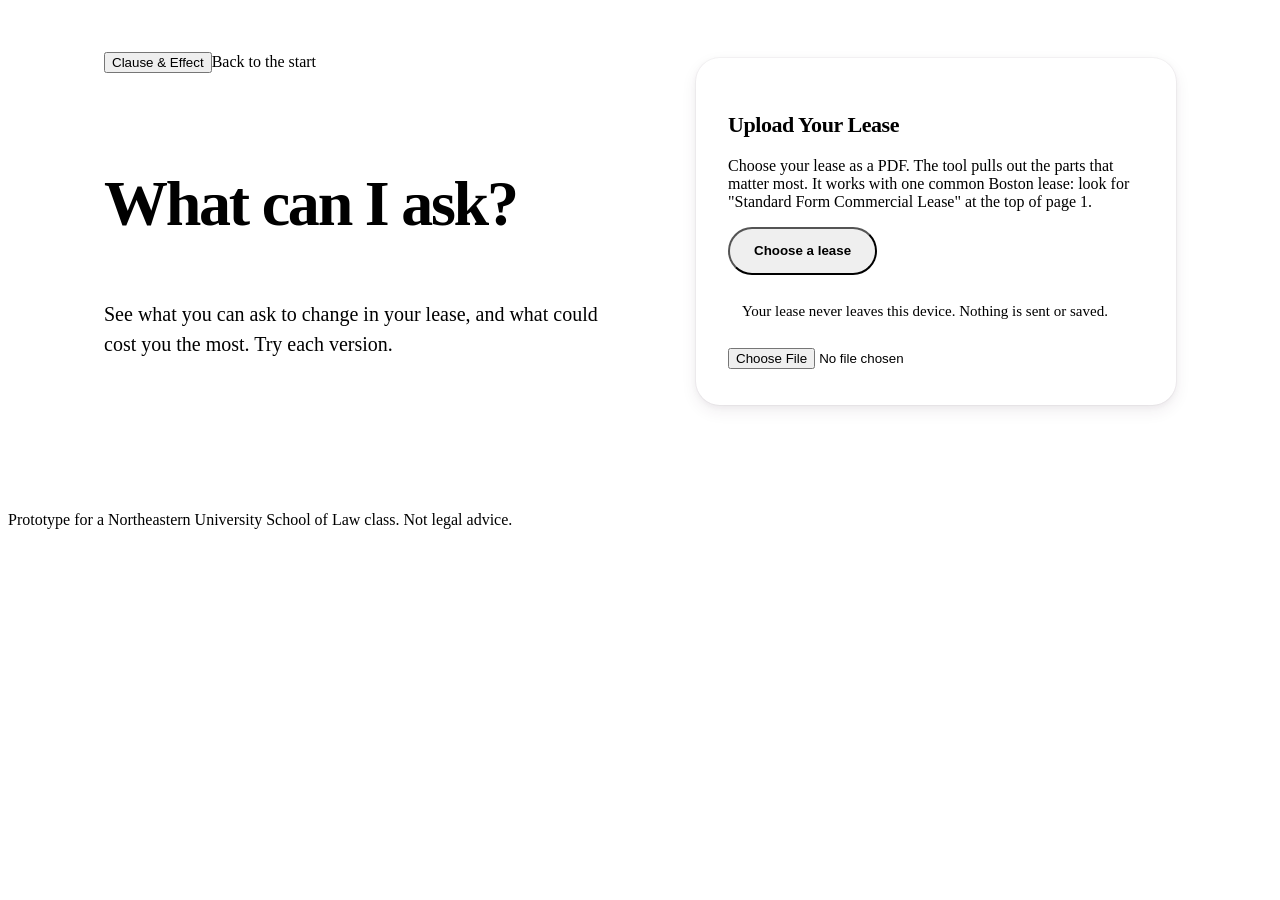
==== commit b010e4c2: "Fix the flaws from the 11/12 design audit (Step 14, Group A) Top bar: - The three links move up into" ====
--- a/index.html
+++ b/index.html
@@ -18,7 +18,10 @@
 
   <header class="masthead">
     <div class="wrap wide">
-      <p id="app-name" class="app-name"></p>
+      <div class="masthead-row">
+        <p id="app-name" class="app-name"></p>
+        <div id="top-links" class="top-links"></div>
+      </div>
       <h1 id="title"></h1>
       <p id="intro" class="intro"></p>
     </div>
@@ -31,6 +34,7 @@
   </main>
 
   <dialog id="tier-dialog" class="tier-dialog" aria-labelledby="tier-dialog-title"></dialog>
+  <dialog id="video-dialog" class="video-dialog"></dialog>
 
   <footer class="site-footer">
     <div class="wrap wide">
--- a/app-look.css
+++ b/app-look.css
@@ -258,7 +258,8 @@
   animation: opening-type 0.16s linear both;
 }
 
-/* The "&" pops in, and its gold highlighter stroke sweeps behind it. */
+/* The "&" pops in. Its gold highlighter stroke sweeps in last, once the
+   whole name is typed, as the finale. */
 .opening-amp {
   position: relative;
   isolation: isolate;
@@ -280,9 +281,11 @@
   top: 0.36em;
   height: 0.5em;
   background: var(--gold-highlight);
+  /* A marker stroke, not a box: slightly uneven, the same shape as the logo's. */
+  clip-path: polygon(3% 8%, 100% 0, 98% 100%, 0 94%);
   transform: rotate(-3deg) scaleX(0);
   transform-origin: left center;
-  animation: opening-sweep 0.35s cubic-bezier(0.4, 0, 0.2, 1) calc(var(--d) + 0.2s) forwards;
+  animation: opening-sweep 0.55s cubic-bezier(0.65, 0, 0.35, 1) var(--sweep) forwards;
 }
 
 .opening-line {
@@ -652,7 +655,7 @@
     margin-top: 0;
   }
 
-  body:not(.reading) .app-name {
+  body:not(.reading) .masthead-row {
     margin-bottom: auto;
     padding-bottom: 40px;
   }
@@ -757,3 +760,176 @@
     padding: 20px;
   }
 }
+
+/* ---------- "See what it does": the video in a pop-up ---------- */
+
+.splash-video {
+  display: flex;
+  flex-wrap: wrap;
+  align-items: center;
+  gap: 12px 14px;
+  margin-top: 20px;
+  color: var(--plum-muted);
+}
+
+.video-dialog {
+  width: min(92vw, calc((88vh - 72px) * 16 / 9));
+  max-width: none;
+  padding: 12px;
+  border: none;
+  border-radius: var(--card-radius);
+  background: var(--card);
+  box-shadow: var(--float-shadow);
+}
+
+.video-dialog::backdrop {
+  background: rgba(59, 35, 64, 0.6);
+}
+
+.video-close {
+  display: block;
+  margin: 0 0 12px auto;
+}
+
+.video-frame {
+  display: block;
+  width: 100%;
+  aspect-ratio: 16 / 9;
+  border: none;
+  border-radius: 16px;
+  background: var(--cream);
+}
+
+/* ---------- Step 14 fixes (11/12 audit) ---------- */
+
+/* The logo's row: the logo on the left, and while reading, the links
+   on the right, like a website's nav. The version pill below then has
+   room to stay on one line. */
+.masthead-row {
+  display: flex;
+  flex-wrap: wrap;
+  align-items: center;
+  justify-content: space-between;
+  gap: 4px 24px;
+}
+
+.top-links:empty {
+  display: none;
+}
+
+.top-links .reader-tools {
+  display: flex;
+  gap: 24px;
+}
+
+.top-links .text-toggle {
+  white-space: nowrap;
+}
+
+/* On a laptop the pill keeps its own width instead of stretching across
+   the bar. (On a phone it fills the row and swipes sideways.) */
+@media (min-width: 960px) {
+  .wide-switcher {
+    justify-self: start;
+  }
+}
+
+/* The bar is frosted glass, like apple.com's: see-through cream with a
+   blur behind it, across the whole window. A hairline shows under it
+   only once it's stuck to the top. */
+.reader-bar {
+  isolation: isolate;
+  background: transparent;
+}
+
+.reader-bar::before {
+  content: "";
+  position: absolute;
+  z-index: -1;
+  top: 0;
+  bottom: 0;
+  left: calc(50% - 50vw);
+  right: calc(50% - 50vw);
+  background: rgba(247, 243, 234, 0.72);
+  -webkit-backdrop-filter: saturate(180%) blur(20px);
+  backdrop-filter: saturate(180%) blur(20px);
+  box-shadow: 0 1px 0 transparent;
+  transition: box-shadow 0.2s ease;
+}
+
+body.reading {
+  overflow-x: clip; /* the frosted bar reaches the window's edges */
+}
+
+body.stuck .reader-bar::before {
+  box-shadow: 0 1px 0 rgba(59, 35, 64, 0.12);
+}
+
+@supports not ((backdrop-filter: blur(1px)) or (-webkit-backdrop-filter: blur(1px))) {
+  .reader-bar::before {
+    background: rgba(247, 243, 234, 0.97);
+  }
+}
+
+/* The count tiles: a colored dot before each label, instead of a
+   colored top edge that bent into crescents at the rounded corners. */
+.count-tile.tier-1,
+.count-tile.tier-2,
+.count-tile.tier-asks {
+  box-shadow: none;
+}
+
+.count-label {
+  display: inline-flex;
+  align-items: center;
+  gap: 8px;
+}
+
+.count-label::before {
+  content: "";
+  flex: none;
+  width: 10px;
+  height: 10px;
+  border-radius: 50%;
+  background: var(--rule);
+}
+
+.count-tile.tier-1 .count-label::before { background: var(--tier-1); }
+.count-tile.tier-2 .count-label::before { background: var(--tier-2); }
+.count-tile.tier-asks .count-label::before { background: var(--plum); }
+
+@media (max-width: 959px) {
+  /* The links get their own row under the logo, one line each, and the
+     row swipes sideways if it doesn't fit. */
+  .top-links {
+    width: 100%;
+    overflow-x: auto;
+    scrollbar-width: none;
+  }
+
+  .top-links::-webkit-scrollbar {
+    display: none;
+  }
+
+  .top-links .reader-tools {
+    gap: 20px;
+    margin: 0;
+  }
+
+  .reader-bar::before {
+    display: none;
+  }
+
+  /* The pinned version row is frosted too, with the hairline once stuck. */
+  .wide-switcher {
+    background: rgba(247, 243, 234, 0.72);
+    -webkit-backdrop-filter: saturate(180%) blur(20px);
+    backdrop-filter: saturate(180%) blur(20px);
+    box-shadow: 0 1px 0 transparent;
+    transition: box-shadow 0.2s ease;
+  }
+
+  body.stuck .wide-switcher {
+    box-shadow: 0 1px 0 rgba(59, 35, 64, 0.12);
+  }
+}
